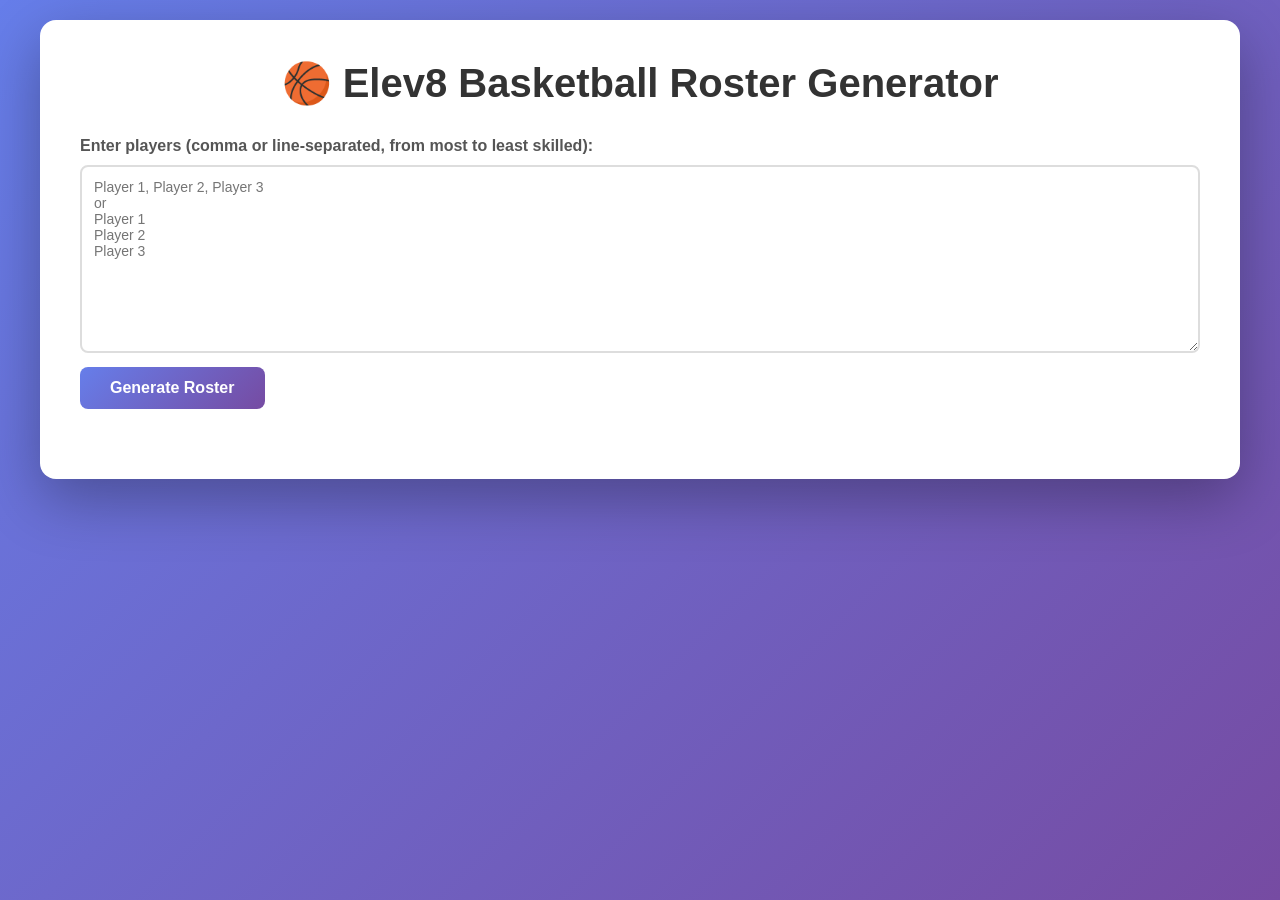
==== index.html @ 35c20323 "Initial implementation of Elev8 Basketball Roster Generator - Created single-page web app with HTML," ====
<!DOCTYPE html>
<html lang="en">
<head>
    <meta charset="UTF-8">
    <meta name="viewport" content="width=device-width, initial-scale=1.0">
    <title>Elev8 Basketball Roster</title>
    <link rel="stylesheet" href="styles.css">
</head>
<body>
    <div class="container">
        <h1>🏀 Elev8 Basketball Roster Generator</h1>

        <div class="input-section">
            <label for="playerInput">
                Enter players (comma or line-separated, from most to least skilled):
            </label>
            <textarea
                id="playerInput"
                placeholder="Player 1, Player 2, Player 3&#10;or&#10;Player 1&#10;Player 2&#10;Player 3"
                rows="10"
            ></textarea>
            <button onclick="generateRoster()">Generate Roster</button>
        </div>

        <div id="output" class="output-section"></div>
    </div>

    <script src="script.js"></script>
</body>
</html>
---- styles.css ----
* {
    margin: 0;
    padding: 0;
    box-sizing: border-box;
}

body {
    font-family: -apple-system, BlinkMacSystemFont, 'Segoe UI', Roboto, Oxygen, Ubuntu, Cantarell, sans-serif;
    background: linear-gradient(135deg, #667eea 0%, #764ba2 100%);
    min-height: 100vh;
    padding: 20px;
}

.container {
    max-width: 1200px;
    margin: 0 auto;
    background: white;
    border-radius: 16px;
    padding: 40px;
    box-shadow: 0 20px 60px rgba(0, 0, 0, 0.3);
}

h1 {
    color: #333;
    margin-bottom: 30px;
    text-align: center;
    font-size: 2.5em;
}

.input-section {
    margin-bottom: 30px;
}

label {
    display: block;
    margin-bottom: 10px;
    font-weight: 600;
    color: #555;
}

textarea {
    width: 100%;
    padding: 12px;
    border: 2px solid #ddd;
    border-radius: 8px;
    font-size: 14px;
    font-family: inherit;
    resize: vertical;
    transition: border-color 0.3s;
}

textarea:focus {
    outline: none;
    border-color: #667eea;
}

button {
    background: linear-gradient(135deg, #667eea 0%, #764ba2 100%);
    color: white;
    border: none;
    padding: 12px 30px;
    font-size: 16px;
    font-weight: 600;
    border-radius: 8px;
    cursor: pointer;
    margin-top: 10px;
    transition: transform 0.2s, box-shadow 0.2s;
}

button:hover {
    transform: translateY(-2px);
    box-shadow: 0 5px 15px rgba(102, 126, 234, 0.4);
}

button:active {
    transform: translateY(0);
}

.output-section {
    margin-top: 30px;
}

h2 {
    color: #333;
    margin-bottom: 20px;
    text-align: center;
}

h3 {
    color: #555;
    margin-bottom: 15px;
    font-size: 1.2em;
}

.summary {
    margin-bottom: 30px;
    padding: 20px;
    background: #f8f9fa;
    border-radius: 8px;
}

.summary-table {
    width: 100%;
    max-width: 400px;
    margin: 0 auto;
}

.summary-table th,
.summary-table td {
    padding: 8px;
    text-align: left;
}

.summary-table th {
    background: #667eea;
    color: white;
    font-weight: 600;
}

.summary-table tr:nth-child(even) {
    background: white;
}

.roster-table {
    width: 100%;
    border-collapse: collapse;
    margin: 20px 0;
    box-shadow: 0 2px 8px rgba(0, 0, 0, 0.1);
}

.roster-table th,
.roster-table td {
    padding: 12px;
    text-align: center;
    border: 1px solid #ddd;
}

.roster-table th {
    background: #667eea;
    color: white;
    font-weight: 600;
    position: sticky;
    top: 0;
}

.roster-table tr:hover {
    background: #f8f9fa;
}

.color-cell {
    font-weight: 700;
    color: white;
    text-transform: uppercase;
    letter-spacing: 0.5px;
}

.color-cell.yellow {
    background: #ffd700;
    color: #333;
}

.color-cell.orange {
    background: #ff8c00;
}

.color-cell.red {
    background: #dc143c;
}

.color-cell.green {
    background: #228b22;
}

.color-cell.blue {
    background: #1e90ff;
}

.player-cell {
    background: white;
    font-weight: 500;
}

.validation {
    margin-top: 20px;
    padding: 15px;
    border-radius: 8px;
}

.success {
    color: #22c55e;
    font-weight: 600;
    font-size: 1.1em;
}

.warning {
    color: #f59e0b;
    font-weight: 600;
    margin: 5px 0;
}

.error {
    color: #ef4444;
    font-weight: 600;
    padding: 15px;
    background: #fee;
    border-radius: 8px;
    text-align: center;
}

@media (max-width: 768px) {
    .container {
        padding: 20px;
    }

    h1 {
        font-size: 1.8em;
    }

    .roster-table {
        font-size: 12px;
    }

    .roster-table th,
    .roster-table td {
        padding: 8px 4px;
    }
}
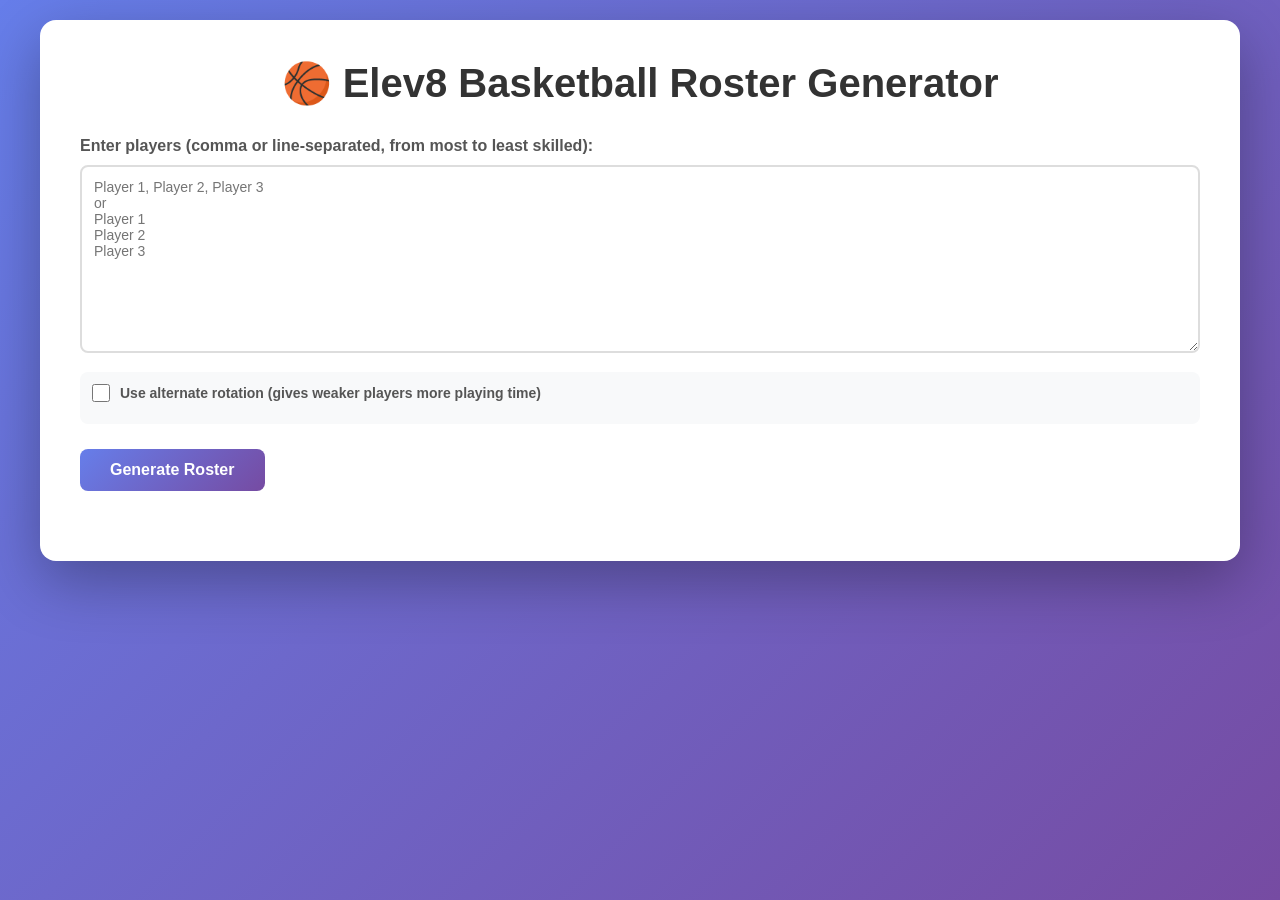
==== commit 192ba4e0: "Add alternate rotation option favoring weaker players Added toggle checkbox to UI: - Primary rotatio" ====
--- a/index.html
+++ b/index.html
@@ -19,6 +19,14 @@
                 placeholder="Player 1, Player 2, Player 3&#10;or&#10;Player 1&#10;Player 2&#10;Player 3"
                 rows="10"
             ></textarea>
+
+            <div class="rotation-toggle">
+                <label class="toggle-label">
+                    <input type="checkbox" id="useAlternate" />
+                    <span>Use alternate rotation (gives weaker players more playing time)</span>
+                </label>
+            </div>
+
             <button onclick="generateRoster()">Generate Roster</button>
         </div>
 
--- a/styles.css
+++ b/styles.css
@@ -76,6 +76,32 @@
     transform: translateY(0);
 }
 
+.rotation-toggle {
+    margin: 15px 0;
+    padding: 12px;
+    background: #f8f9fa;
+    border-radius: 8px;
+}
+
+.toggle-label {
+    display: flex;
+    align-items: center;
+    cursor: pointer;
+    font-size: 14px;
+    color: #555;
+}
+
+.toggle-label input[type="checkbox"] {
+    margin-right: 10px;
+    width: 18px;
+    height: 18px;
+    cursor: pointer;
+}
+
+.toggle-label span {
+    user-select: none;
+}
+
 .output-section {
     margin-top: 30px;
 }
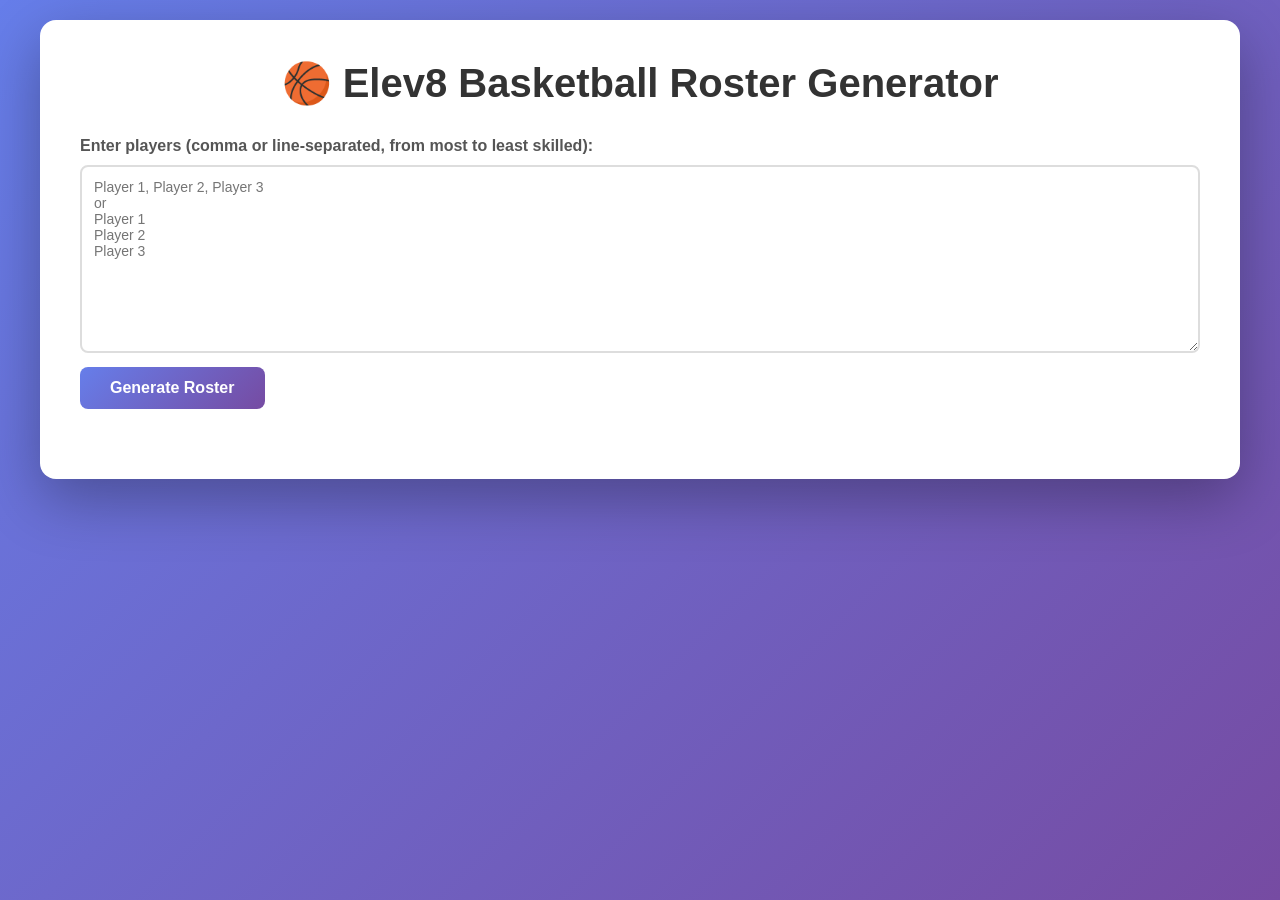
==== commit 7f2b3f44: "Move alternate toggle above table for instant switching" ====
--- a/index.html
+++ b/index.html
@@ -20,13 +20,6 @@
                 rows="10"
             ></textarea>
 
-            <div class="rotation-toggle">
-                <label class="toggle-label">
-                    <input type="checkbox" id="useAlternate" />
-                    <span>Use alternate rotation (gives weaker players more playing time)</span>
-                </label>
-            </div>
-
             <button onclick="generateRoster()">Generate Roster</button>
         </div>
 
--- a/styles.css
+++ b/styles.css
@@ -112,6 +112,124 @@
     text-align: center;
 }
 
+.action-buttons {
+    display: flex;
+    gap: 10px;
+    justify-content: center;
+    margin-bottom: 20px;
+}
+
+.copy-button,
+.fullscreen-button {
+    background: #28a745;
+    color: white;
+    border: none;
+    padding: 10px 20px;
+    font-size: 14px;
+    font-weight: 600;
+    border-radius: 6px;
+    cursor: pointer;
+    transition: all 0.2s;
+}
+
+.fullscreen-button {
+    background: #667eea;
+}
+
+.copy-button:hover {
+    background: #218838;
+    transform: translateY(-1px);
+    box-shadow: 0 4px 12px rgba(40, 167, 69, 0.3);
+}
+
+.fullscreen-button:hover {
+    background: #5568d3;
+    transform: translateY(-1px);
+    box-shadow: 0 4px 12px rgba(102, 126, 234, 0.3);
+}
+
+.copy-button:active,
+.fullscreen-button:active {
+    transform: translateY(0);
+}
+
+.copy-button.copied {
+    background: #17a2b8;
+}
+
+/* Fullscreen overlay styles */
+.fullscreen-overlay {
+    position: fixed;
+    top: 0;
+    left: 0;
+    width: 100%;
+    height: 100%;
+    background: white;
+    z-index: 9999;
+    overflow: auto;
+    animation: fadeIn 0.2s ease-in;
+}
+
+@keyframes fadeIn {
+    from {
+        opacity: 0;
+    }
+    to {
+        opacity: 1;
+    }
+}
+
+.fullscreen-container {
+    max-width: 1400px;
+    margin: 0 auto;
+    padding: 40px 20px;
+    min-height: 100vh;
+    display: flex;
+    flex-direction: column;
+    align-items: center;
+}
+
+.fullscreen-title {
+    color: #333;
+    font-size: 3em;
+    margin-bottom: 30px;
+    text-align: center;
+}
+
+#fullscreenTable {
+    width: 100%;
+    max-width: 1200px;
+    font-size: 1.2em;
+}
+
+#fullscreenTable th,
+#fullscreenTable td {
+    padding: 16px;
+}
+
+.fullscreen-close {
+    background: #dc3545;
+    color: white;
+    border: none;
+    padding: 12px 30px;
+    font-size: 16px;
+    font-weight: 600;
+    border-radius: 8px;
+    cursor: pointer;
+    margin-top: 30px;
+    transition: all 0.2s;
+}
+
+.fullscreen-close:hover {
+    background: #c82333;
+    transform: translateY(-1px);
+    box-shadow: 0 4px 12px rgba(220, 53, 69, 0.3);
+}
+
+.fullscreen-close:active {
+    transform: translateY(0);
+}
+
 h3 {
     color: #555;
     margin-bottom: 15px;
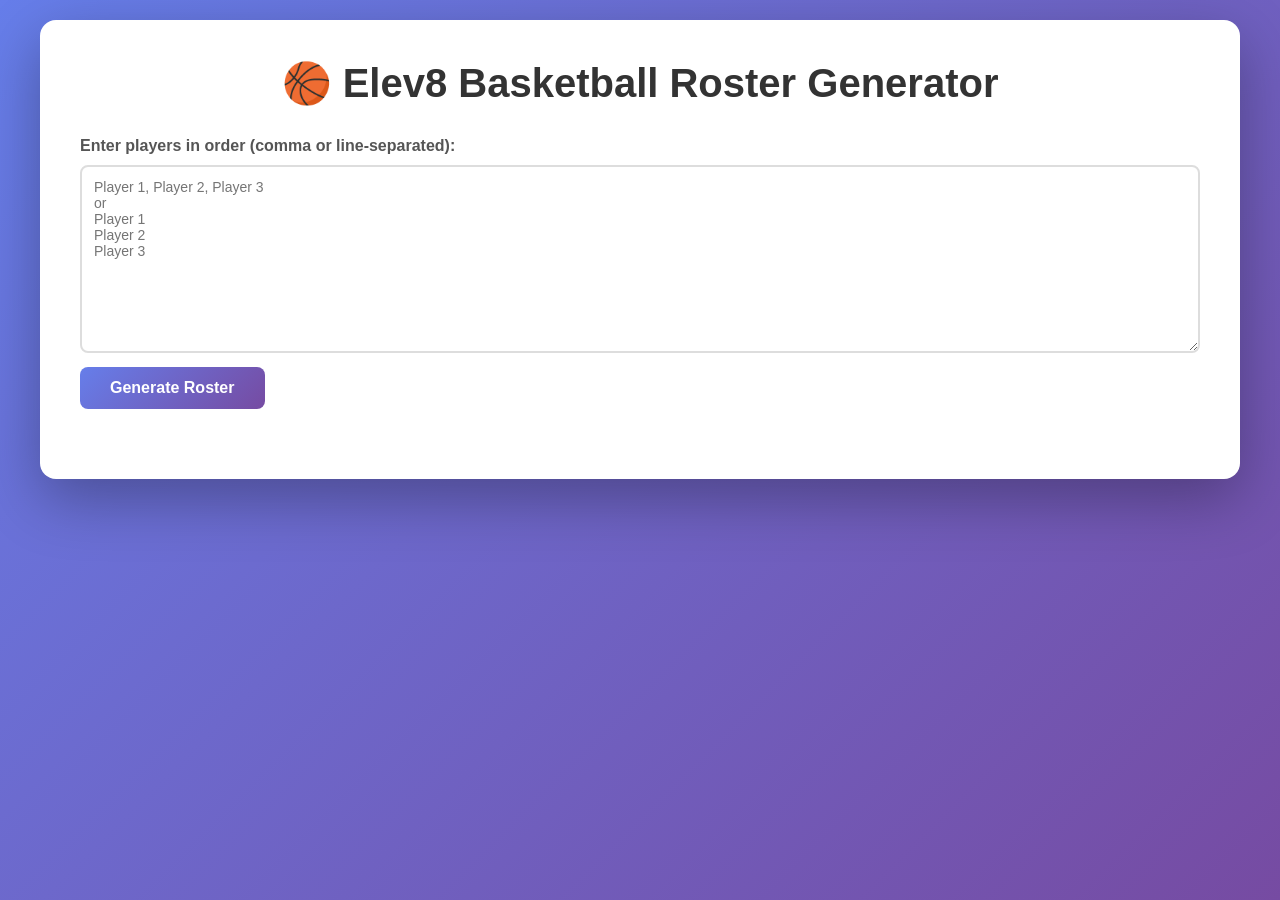
==== commit 4a298609: "Update input label text to be more concise" ====
--- a/index.html
+++ b/index.html
@@ -12,7 +12,7 @@
 
         <div class="input-section">
             <label for="playerInput">
-                Enter players (comma or line-separated, from most to least skilled):
+                Enter players in order (comma or line-separated):
             </label>
             <textarea
                 id="playerInput"
--- a/styles.css
+++ b/styles.css
@@ -77,29 +77,49 @@
 }
 
 .rotation-toggle {
-    margin: 15px 0;
-    padding: 12px;
-    background: #f8f9fa;
-    border-radius: 8px;
+    margin: 15px auto 20px;
+    padding: 15px;
+    background: #e3f2fd;
+    border: 2px solid #667eea;
+    border-radius: 8px;
+    max-width: 600px;
+    text-align: center;
 }
 
 .toggle-label {
-    display: flex;
+    display: inline-flex;
     align-items: center;
     cursor: pointer;
-    font-size: 14px;
-    color: #555;
-}
-
-.toggle-label input[type="checkbox"] {
-    margin-right: 10px;
-    width: 18px;
-    height: 18px;
-    cursor: pointer;
+    font-size: 15px;
+    font-weight: 600;
+    color: #333;
+}
+
+.toggle-label select {
+    padding: 8px 12px;
+    font-size: 15px;
+    font-weight: 600;
+    border: 2px solid #667eea;
+    border-radius: 6px;
+    background: white;
+    cursor: pointer;
+    transition: all 0.2s;
+}
+
+.toggle-label select:hover {
+    border-color: #5568d3;
+    box-shadow: 0 2px 8px rgba(102, 126, 234, 0.2);
+}
+
+.toggle-label select:focus {
+    outline: none;
+    border-color: #667eea;
+    box-shadow: 0 0 0 3px rgba(102, 126, 234, 0.1);
 }
 
 .toggle-label span {
     user-select: none;
+    font-weight: 600;
 }
 
 .output-section {
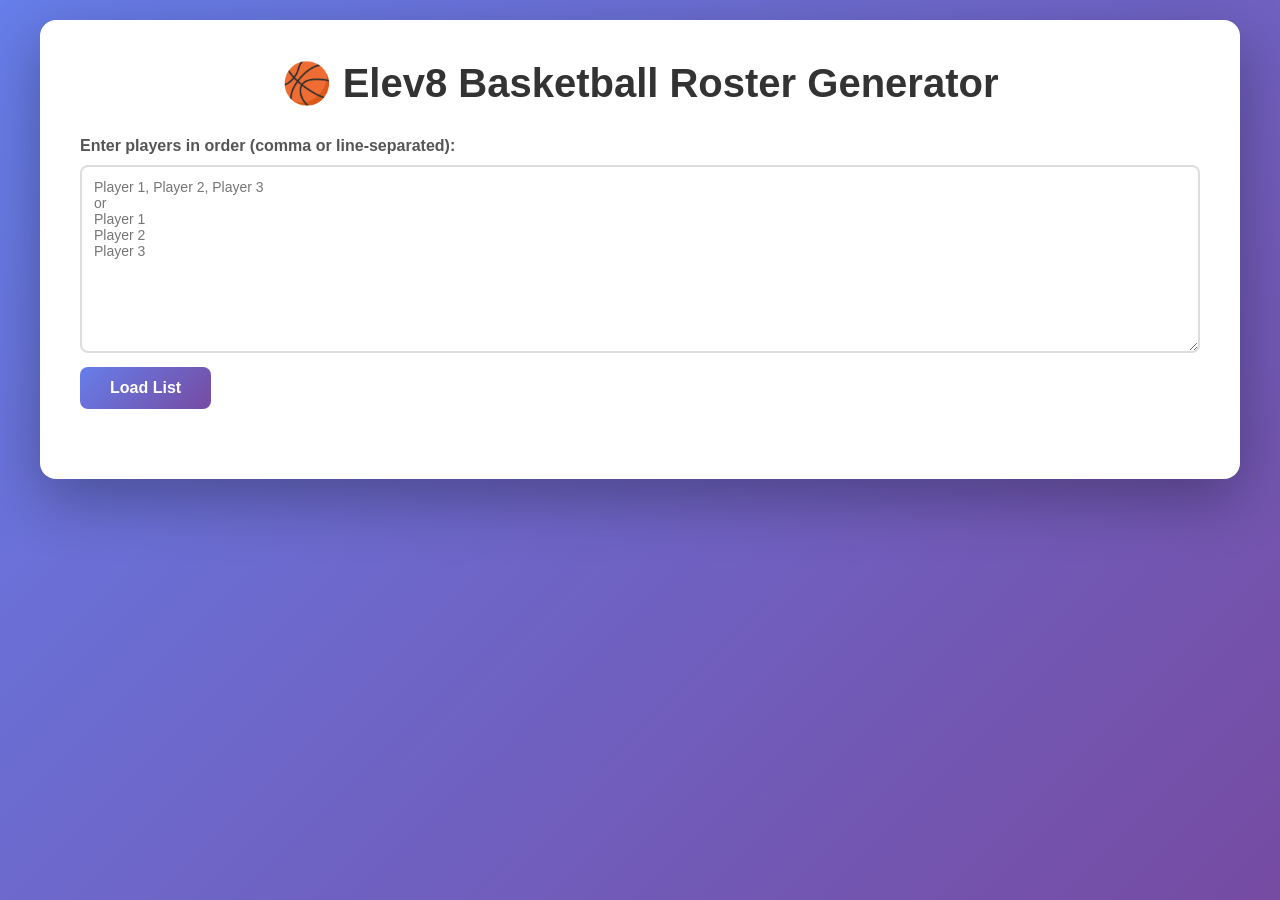
==== commit f6a2a9db: "Add attendance checklist with back-to-roster navigation - Loading a list turns it into a tap-to-togg" ====
--- a/index.html
+++ b/index.html
@@ -10,20 +10,41 @@
     <div class="container">
         <h1>🏀 Elev8 Basketball Roster Generator</h1>
 
-        <div class="input-section">
-            <label for="playerInput">
-                Enter players in order (comma or line-separated):
-            </label>
-            <textarea
-                id="playerInput"
-                placeholder="Player 1, Player 2, Player 3&#10;or&#10;Player 1&#10;Player 2&#10;Player 3"
-                rows="10"
-            ></textarea>
+        <!-- Roster view: enter the list, then mark who is here -->
+        <div id="rosterView">
+            <div id="listEditor" class="input-section">
+                <label for="playerInput">
+                    Enter players in order (comma or line-separated):
+                </label>
+                <textarea
+                    id="playerInput"
+                    placeholder="Player 1, Player 2, Player 3&#10;or&#10;Player 1&#10;Player 2&#10;Player 3"
+                    rows="10"
+                ></textarea>
+                <div class="editor-buttons">
+                    <button id="loadListButton">Load List</button>
+                    <button id="cancelEditButton" class="secondary-button">Cancel</button>
+                </div>
+                <p id="editorMessage" class="error" hidden></p>
+            </div>
 
-            <button onclick="generateRoster()">Generate Roster</button>
+            <div id="attendance" class="input-section">
+                <div class="attendance-header">
+                    <span id="presentCount" class="present-count"></span>
+                    <button id="editListButton" class="link-button">✏️ Edit list</button>
+                </div>
+                <p class="attendance-hint">Tap a player to mark them absent. Tap again to bring them back.</p>
+                <ul id="playerList" class="player-list"></ul>
+                <button id="generateButton">Generate Roster</button>
+                <p id="generateMessage" class="attendance-warning" hidden></p>
+            </div>
         </div>
 
-        <div id="output" class="output-section"></div>
+        <!-- Schedule view: the generated table -->
+        <div id="scheduleView" hidden>
+            <button id="backButton" class="back-button">← Back to roster</button>
+            <div id="output" class="output-section"></div>
+        </div>
     </div>
 
     <script src="script.js"></script>
--- a/styles.css
+++ b/styles.css
@@ -389,3 +389,146 @@
         padding: 8px 4px;
     }
 }
+
+/* ---------- Roster / attendance view ---------- */
+
+[hidden] {
+    display: none !important;
+}
+
+button:disabled {
+    background: #c7c9d1;
+    cursor: not-allowed;
+    transform: none;
+    box-shadow: none;
+}
+
+.editor-buttons {
+    display: flex;
+    gap: 10px;
+}
+
+.secondary-button,
+.back-button {
+    background: #eef0f7;
+    color: #444;
+}
+
+.secondary-button:hover,
+.back-button:hover {
+    box-shadow: 0 4px 12px rgba(0, 0, 0, 0.1);
+}
+
+.back-button {
+    margin: 0 0 10px;
+}
+
+.link-button {
+    background: none;
+    color: #667eea;
+    padding: 6px 10px;
+    margin: 0;
+    font-size: 14px;
+}
+
+.link-button:hover {
+    background: #eef0f7;
+    transform: none;
+    box-shadow: none;
+}
+
+.attendance-header {
+    display: flex;
+    justify-content: space-between;
+    align-items: center;
+    margin-bottom: 4px;
+}
+
+.present-count {
+    font-size: 1.2em;
+    font-weight: 700;
+    color: #333;
+}
+
+.attendance-hint {
+    color: #777;
+    font-size: 14px;
+    margin-bottom: 12px;
+}
+
+.attendance-warning {
+    color: #b45309;
+    font-weight: 600;
+    margin-top: 10px;
+}
+
+.player-list {
+    list-style: none;
+    display: flex;
+    flex-direction: column;
+    gap: 6px;
+    margin-bottom: 10px;
+}
+
+.player-row {
+    width: 100%;
+    display: flex;
+    align-items: center;
+    gap: 12px;
+    margin: 0;
+    padding: 12px 16px;
+    background: #f1f8f3;
+    color: #333;
+    border: 2px solid #b7dfc3;
+    border-radius: 8px;
+    font-size: 16px;
+    font-weight: 500;
+    text-align: left;
+}
+
+.player-row:hover {
+    transform: none;
+    box-shadow: 0 2px 8px rgba(0, 0, 0, 0.08);
+}
+
+.player-rank {
+    width: 28px;
+    height: 28px;
+    flex-shrink: 0;
+    display: inline-flex;
+    align-items: center;
+    justify-content: center;
+    border-radius: 50%;
+    background: #667eea;
+    color: white;
+    font-size: 13px;
+    font-weight: 700;
+}
+
+.player-name {
+    flex: 1;
+}
+
+.player-status {
+    font-size: 13px;
+    font-weight: 700;
+    color: #28a745;
+}
+
+.player-row.absent {
+    background: #f4f4f6;
+    border-color: #ddd;
+    color: #999;
+}
+
+.player-row.absent .player-name {
+    text-decoration: line-through;
+}
+
+.player-row.absent .player-rank {
+    background: #bbb;
+}
+
+.player-row.absent .player-status {
+    color: #dc3545;
+}
